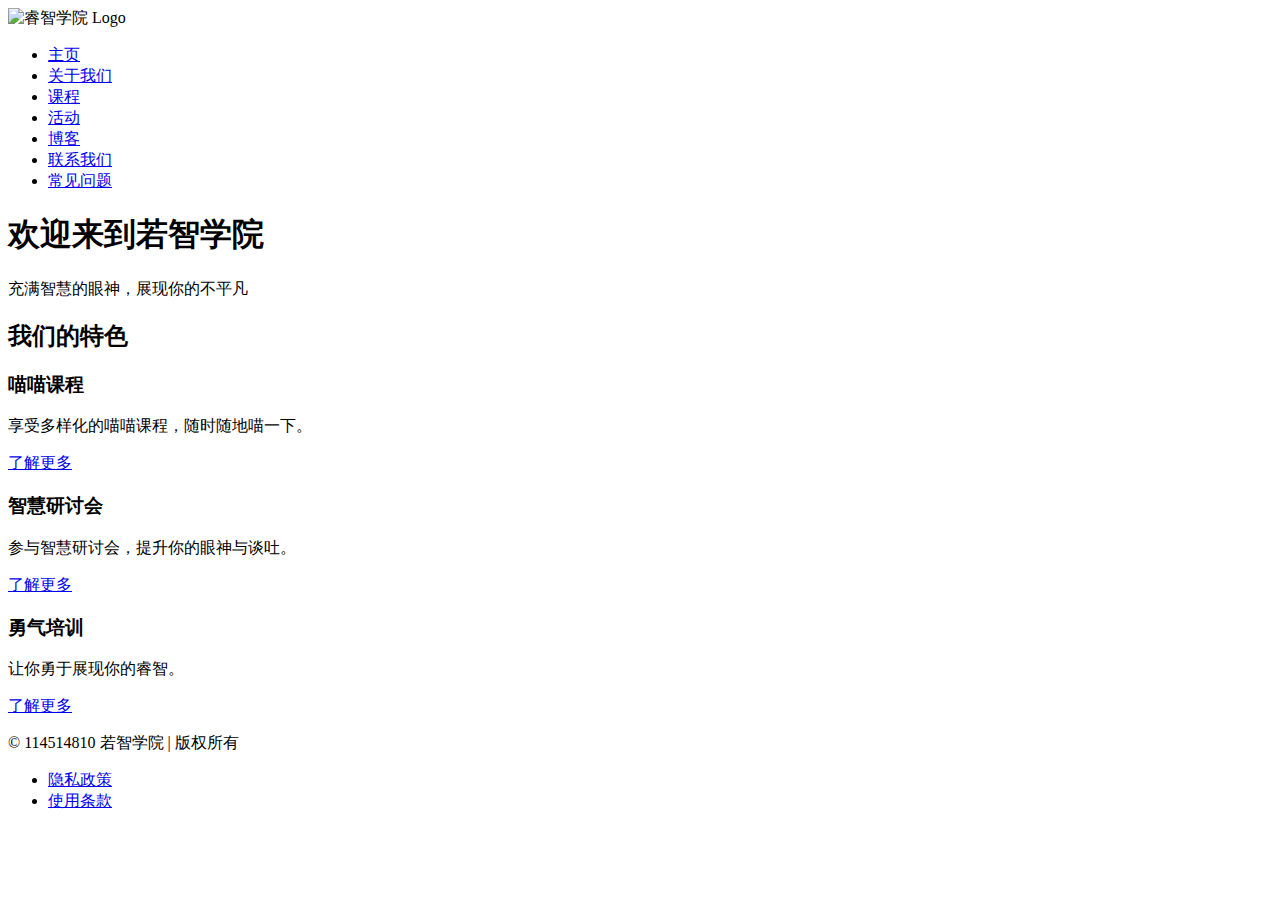
==== IA.html @ 89e83244 "Add files via upload" ====
<!DOCTYPE html>
<html lang="zh">
<head>
    <meta charset="UTF-8">
    <meta name="viewport" content="width=device-width, initial-scale=1.0">
    <meta name="description" content="睿智学院 - 提供丰富的课程与活动">
    <title>若智学院</title>
    <link rel="stylesheet" href="styles.css">
</head>
<body>
    <header>
        <div class="logo">
            <img src="logo.jpeg" alt="睿智学院 Logo">
        </div>
        <nav>
            <ul>
                <li><a href="index.html">主页</a></li>
                <li><a href="about.html">关于我们</a></li>
                <li><a href="courses.html">课程</a></li>
                <li><a href="events.html">活动</a></li>
                <li><a href="blog.html">博客</a></li>
                <li><a href="contact.html">联系我们</a></li>
                <li><a href="faq.html">常见问题</a></li>
            </ul>
        </nav>
    </header>

    <main>
        <section class="banner">
            <h1>欢迎来到若智学院</h1>
            <p>充满智慧的眼神，展现你的不平凡</p>
        </section>

        <section class="features">
            <h2>我们的特色</h2>
            <div class="feature-box">
                <article class="feature">
                    <h3>喵喵课程</h3>
                    <p>享受多样化的喵喵课程，随时随地喵一下。</p>
                    <a href="courses.html" class="btn">了解更多</a>
                </article>
                <article class="feature">
                    <h3>智慧研讨会</h3>
                    <p>参与智慧研讨会，提升你的眼神与谈吐。</p>
                    <a href="events.html" class="btn">了解更多</a>
                </article>
                <article class="feature">
                    <h3>勇气培训</h3>
                    <p>让你勇于展现你的睿智。</p>
                    <a href="training.html" class="btn">了解更多</a>
                </article>
            </div>
        </section>
    </main>

    <footer>
        <div class="footer-content">
            <p>© 114514810 若智学院 | 版权所有</p>
            <ul>
                <li><a href="#">隐私政策</a></li>
                <li><a href="#">使用条款</a></li>
            </ul>
        </div>
    </footer>
</body>
</html>
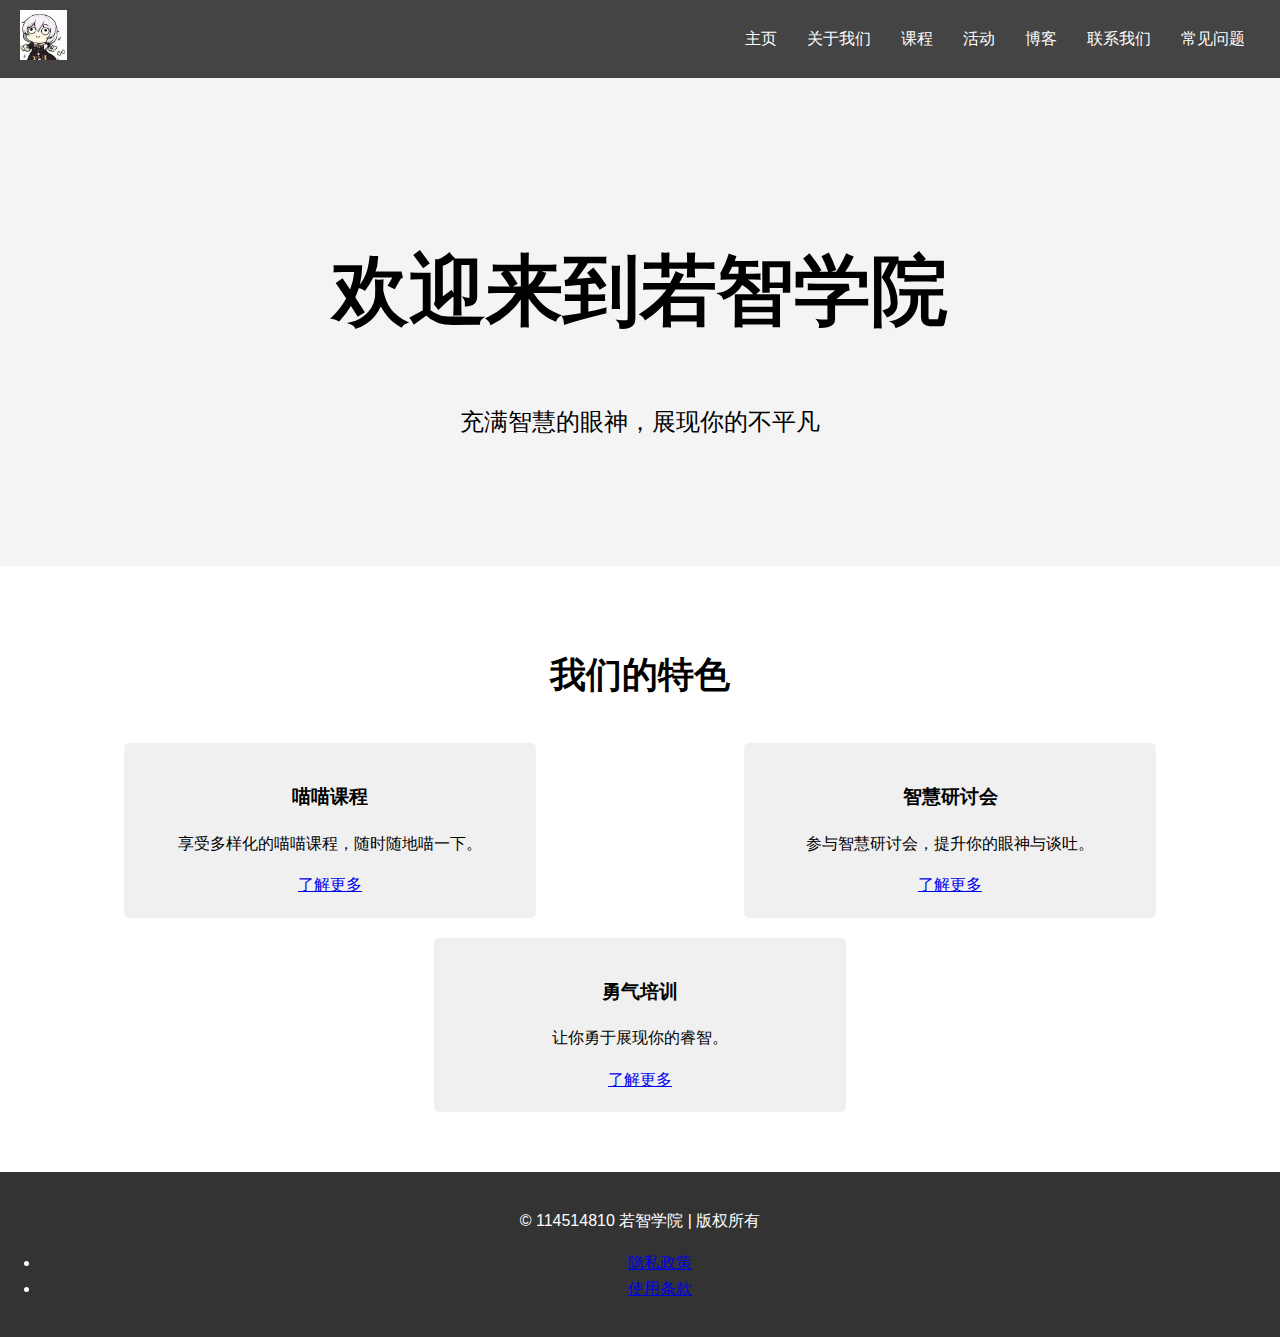
==== commit 54146477: "Update IA.html" ====
--- a/IA.html
+++ b/IA.html
@@ -5,7 +5,7 @@
     <meta name="viewport" content="width=device-width, initial-scale=1.0">
     <meta name="description" content="睿智学院 - 提供丰富的课程与活动">
     <title>若智学院</title>
-    <link rel="stylesheet" href="styles.css">
+    <link rel="stylesheet" href="IA.css">
 </head>
 <body>
     <header>
@@ -14,7 +14,7 @@
         </div>
         <nav>
             <ul>
-                <li><a href="index.html">主页</a></li>
+                <li><a href="IA.html">主页</a></li>
                 <li><a href="about.html">关于我们</a></li>
                 <li><a href="courses.html">课程</a></li>
                 <li><a href="events.html">活动</a></li>
--- a/IA.css
+++ b/IA.css
@@ -0,0 +1,129 @@
+/* 通用样式 */
+body {
+    font-family: Arial, sans-serif;
+    margin: 0;
+    padding: 0;
+    background-color: #f4f4f4;
+    line-height: 1.6;
+}
+
+header {
+    display: flex;
+    justify-content: space-between;
+    align-items: center;
+    background-color: #444;
+    padding: 10px 20px;
+}
+
+header .logo img {
+    height: 50px;
+}
+
+nav ul {
+    list-style-type: none; /* 清除默认样式 */
+    padding: 0; /* 清除默认内边距 */
+    margin: 0; /* 清除默认外边距 */
+    display: flex; /* 使用弹性布局 */
+    overflow-x: auto; /* 允许横向滚动 */
+    white-space: nowrap; /* 防止换行 */
+}
+
+nav ul li {
+    margin: 0 15px; /* 列表项的水平间距 */
+}
+
+nav ul li a {
+    color: #fff;
+    text-decoration: none;
+    transition: color 0.3s; /* 添加过渡效果 */
+}
+
+nav ul li a:hover {
+    color: #ffcc00; /* 悬停时的颜色变化 */
+}
+
+.banner {
+    background: url('banner.jpg') no-repeat center center/cover;
+    color: rgb(0, 0, 0);
+    text-align: center;
+    padding: 100px 0;
+}
+
+.banner h1 {
+    font-size: 6vw; /* 使用相对单位 */
+}
+
+.banner p {
+    font-size: 24px;
+}
+
+.features {
+    padding: 50px 20px;
+    background-color: #fff;
+    text-align: center;
+}
+
+.features h2 {
+    margin-bottom: 30px;
+    font-size: 36px;
+}
+
+.feature-box {
+    display: flex;
+    justify-content: space-around;
+    flex-wrap: wrap; /* 允许换行 */
+}
+
+.feature {
+    width: 30%;
+    background-color: #f0f0f0;
+    padding: 20px;
+    border-radius: 5px;
+    margin: 10px; /* 添加间距 */
+    transition: transform 0.3s; /* 添加过渡效果 */
+}
+
+.feature:hover {
+    transform: translateY(-5px); /* 悬停时的动画效果 */
+}
+
+footer {
+    background-color: #333;
+    color: white;
+    text-align: center;
+    padding: 20px 0;
+}
+
+/* 响应式设计 */
+@media (max-width: 768px) {
+    nav ul {
+        justify-content: flex-start; /* 左对齐 */
+    }
+
+    .feature {
+        width: 45%; /* 两个特征并排 */
+    }
+}
+
+@media (max-width: 480px) {
+    nav ul {
+        flex-direction: row; /* 横向排列 */
+        justify-content: flex-start; /* 左对齐 */
+        padding: 10px 0; /* 调整内边距 */
+        overflow-x: auto; /* 允许横向滚动 */
+    }
+
+    nav ul li {
+        flex: 0 0 auto; /* 防止列表项缩放 */
+        margin-right: 20px; /* 增加列表项之间的间距 */
+    }
+
+    .feature-box {
+        flex-direction: column; /* 纵向排列 */
+    }
+
+    .feature {
+        width: 100%; /* 全宽 */
+        margin-bottom: 20px; /* 每个特征之间的间隔 */
+    }
+}
